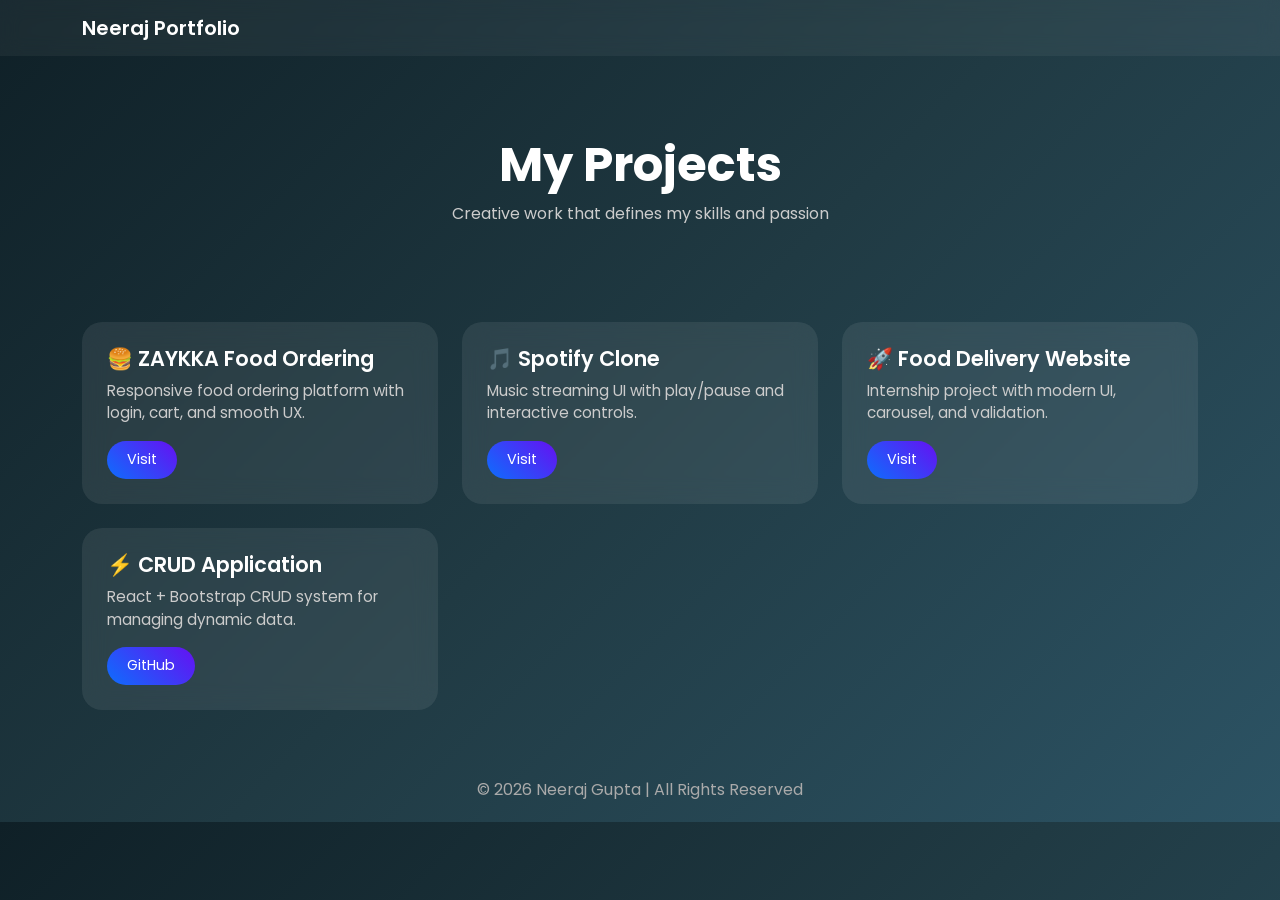
==== projects.html @ d2380ce1 "Update projects.html" ====
<!DOCTYPE html>
<html lang="en">
<head>
<meta charset="UTF-8">
<meta name="viewport" content="width=device-width, initial-scale=1.0">
<title>My Projects</title>

<!-- Bootstrap -->
<link href="https://cdn.jsdelivr.net/npm/bootstrap@5.3.2/dist/css/bootstrap.min.css" rel="stylesheet">

<!-- Font Awesome -->
<link rel="stylesheet" href="https://cdnjs.cloudflare.com/ajax/libs/font-awesome/6.5.0/css/all.min.css">

<!-- Google Font -->
<link href="https://fonts.googleapis.com/css2?family=Poppins:wght@300;400;600&display=swap" rel="stylesheet">
<link rel="stylesheet" href="project.css">
</head>
<body>

<!-- Navbar -->
<nav class="navbar navbar-expand-lg">
    <div class="container">
        <a class="navbar-brand" href="#">Neeraj Portfolio</a>
    </div>
</nav>

<!-- Hero -->
<section class="hero">
    <h1>My Projects</h1>
    <p>Creative work that defines my skills and passion</p>
</section>

<!-- Projects -->
<div class="container pb-5">
    <div class="row g-4">

        <!-- Project 1 -->
        <div class="col-md-6 col-lg-4">
            <div class="project-card">
                <div class="project-content">
                    <h5 class="project-title">🍔 ZAYKKA Food Ordering</h5>
                    <p class="project-text">Responsive food ordering platform with login, cart, and smooth UX.</p>
                    <a href="#" class="btn btn-custom">Visit</a>
                </div>
            </div>
        </div>

        <!-- Project 2 -->
        <div class="col-md-6 col-lg-4">
            <div class="project-card">
                <div class="project-content">
                    <h5 class="project-title">🎵 Spotify Clone</h5>
                    <p class="project-text">Music streaming UI with play/pause and interactive controls.</p>
                    <a href="#" class="btn btn-custom">Visit</a>
                </div>
            </div>
        </div>

        <!-- Project 3 -->
        <div class="col-md-6 col-lg-4">
            <div class="project-card">
                <div class="project-content">
                    <h5 class="project-title">🚀 Food Delivery Website</h5>
                    <p class="project-text">Internship project with modern UI, carousel, and validation.</p>
                    <a href="#" class="btn btn-custom">Visit</a>
                </div>
            </div>
        </div>

        <!-- Project 4 -->
        <div class="col-md-6 col-lg-4">
            <div class="project-card">
                <div class="project-content">
                    <h5 class="project-title">⚡ CRUD Application</h5>
                    <p class="project-text">React + Bootstrap CRUD system for managing dynamic data.</p>
                    <a href="#" class="btn btn-custom">GitHub</a>
                </div>
            </div>
        </div>

    </div>
</div>

<!-- Footer -->
<footer>
    © 2026 Neeraj Gupta | All Rights Reserved
</footer>

</body>
</html>
---- project.css ----
body {
    font-family: 'Poppins', sans-serif;
    background: linear-gradient(135deg, #0f2027, #203a43, #2c5364);
    color: #fff;
}

/* Navbar */
.navbar {
    background: rgba(255,255,255,0.05);
    backdrop-filter: blur(10px);
}
.navbar-brand {
    color: #fff !important;
    font-weight: 600;
}

/* Hero */
.hero {
    text-align: center;
    padding: 80px 20px;
}
.hero h1 {
    font-size: 3rem;
    font-weight: 700;
}
.hero p {
    color: #ccc;
}

/* Project Card */
.project-card {
    background: rgba(255,255,255,0.08);
    border-radius: 20px;
    padding: 25px;
    backdrop-filter: blur(12px);
    transition: 0.4s;
    height: 100%;
    position: relative;
    overflow: hidden;
}

/* Glow effect */
.project-card::before {
    content: '';
    position: absolute;
    width: 200%;
    height: 200%;
    background: linear-gradient(45deg, #0d6efd, #6610f2, #00c6ff);
    top: -50%;
    left: -50%;
    z-index: 0;
    opacity: 0;
    transition: 0.5s;
}

.project-card:hover::before {
    opacity: 0.2;
}

.project-card:hover {
    transform: translateY(-12px) scale(1.02);
}

/* Content inside card */
.project-content {
    position: relative;
    z-index: 1;
}

.project-title {
    font-size: 1.3rem;
    font-weight: 600;
    color: #fff;
}

.project-text {
    font-size: 0.95rem;
    color: #ccc;
}

/* Button */
.btn-custom {
    border-radius: 30px;
    padding: 8px 20px;
    font-size: 0.9rem;
    background: linear-gradient(45deg, #0d6efd, #6610f2);
    border: none;
    color: #fff;
}

.btn-custom:hover {
    opacity: 0.9;
}

/* Footer */
footer {
    text-align: center;
    padding: 20px;
    color: #aaa;
}

/* Responsive */
@media(max-width:768px){
    .hero h1 {
        font-size: 2rem;
    }
}
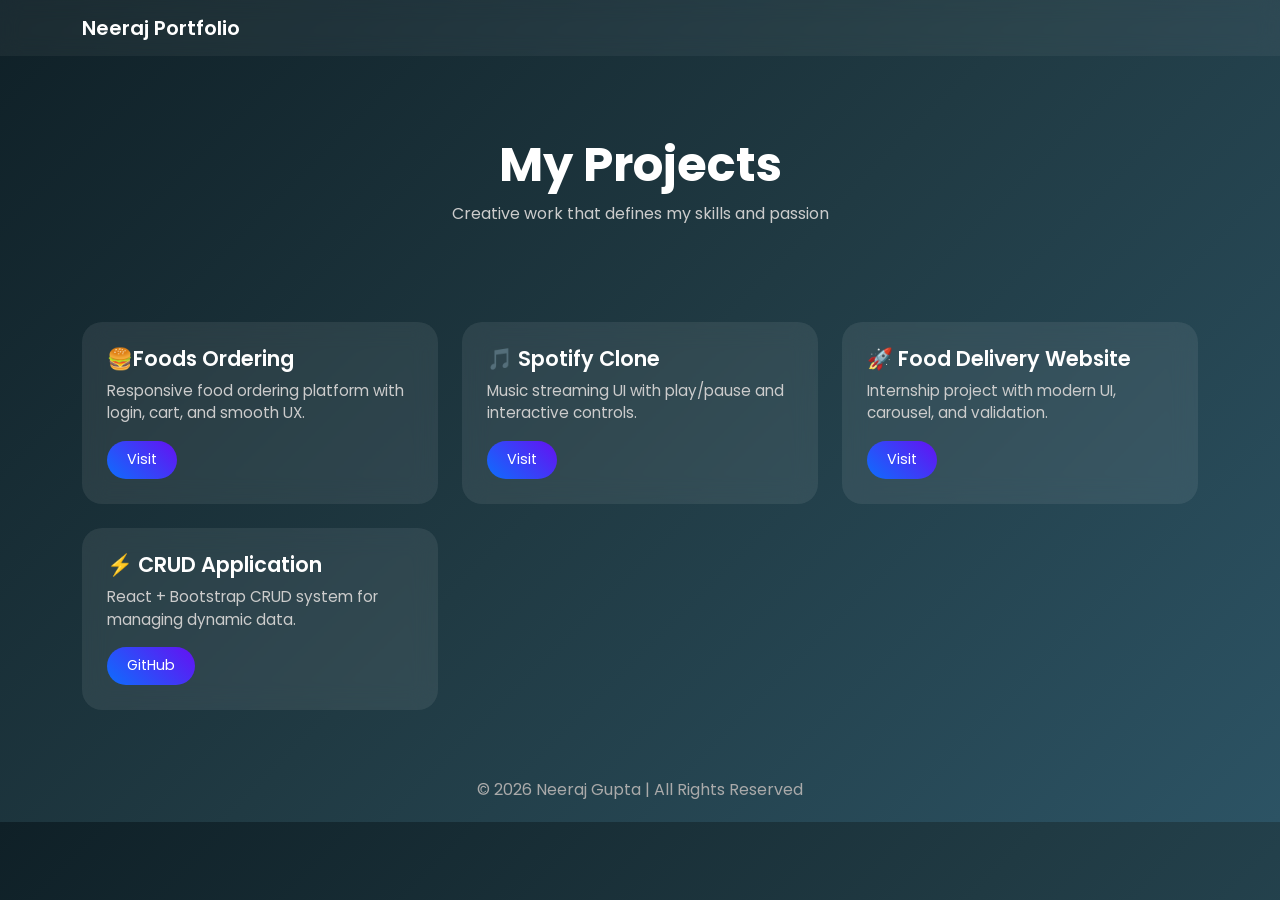
==== commit 8b94cba3: "Update projects.html" ====
--- a/projects.html
+++ b/projects.html
@@ -38,9 +38,9 @@
         <div class="col-md-6 col-lg-4">
             <div class="project-card">
                 <div class="project-content">
-                    <h5 class="project-title">🍔 ZAYKKA Food Ordering</h5>
+                    <h5 class="project-title">🍔Foods Ordering</h5>
                     <p class="project-text">Responsive food ordering platform with login, cart, and smooth UX.</p>
-                    <a href="#" class="btn btn-custom">Visit</a>
+                    <a href="https://neerajgupta20.github.io/Foodies-website/" class="btn btn-custom">Visit</a>
                 </div>
             </div>
         </div>
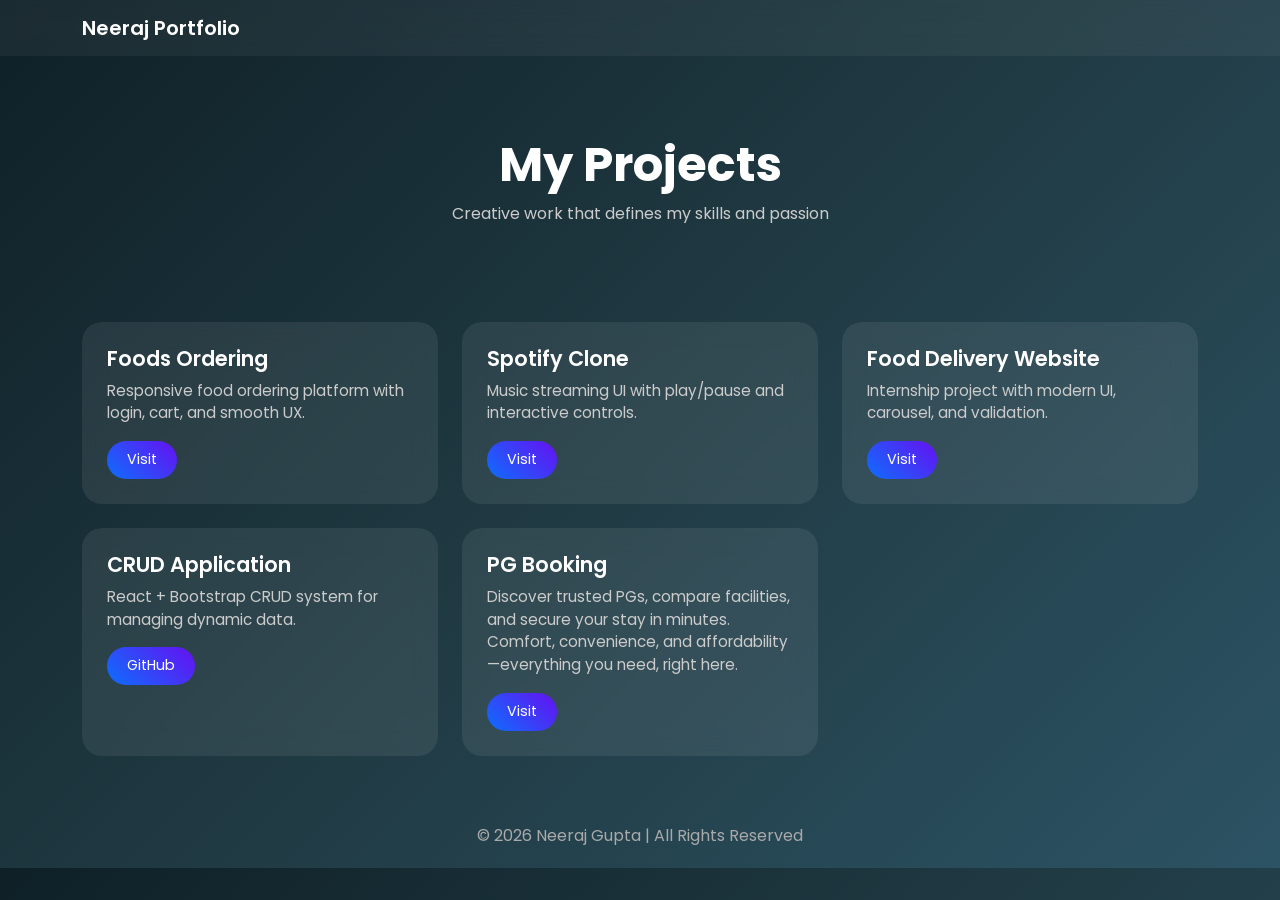
==== commit 8a237836: "Add 'PG Booking' project to projects.html Added a new project 'PG Booking' with a description and vi" ====
--- a/projects.html
+++ b/projects.html
@@ -38,9 +38,13 @@
         <div class="col-md-6 col-lg-4">
             <div class="project-card">
                 <div class="project-content">
-                    <h5 class="project-title">🍔Foods Ordering</h5>
+                    <h5 class="project-title">Foods Ordering</h5>
                     <p class="project-text">Responsive food ordering platform with login, cart, and smooth UX.</p>
-                    <a href="https://neerajgupta20.github.io/Foodies-website/" class="btn btn-custom">Visit</a>
+                    <a href="https://neerajgupta20.github.io/Foodies-website/" 
+   class="btn btn-custom" 
+   target="_blank">
+   Visit
+</a>
                 </div>
             </div>
         </div>
@@ -49,7 +53,7 @@
         <div class="col-md-6 col-lg-4">
             <div class="project-card">
                 <div class="project-content">
-                    <h5 class="project-title">🎵 Spotify Clone</h5>
+                    <h5 class="project-title">Spotify Clone</h5>
                     <p class="project-text">Music streaming UI with play/pause and interactive controls.</p>
                     <a href="#" class="btn btn-custom">Visit</a>
                 </div>
@@ -60,7 +64,7 @@
         <div class="col-md-6 col-lg-4">
             <div class="project-card">
                 <div class="project-content">
-                    <h5 class="project-title">🚀 Food Delivery Website</h5>
+                    <h5 class="project-title">Food Delivery Website</h5>
                     <p class="project-text">Internship project with modern UI, carousel, and validation.</p>
                     <a href="#" class="btn btn-custom">Visit</a>
                 </div>
@@ -71,9 +75,19 @@
         <div class="col-md-6 col-lg-4">
             <div class="project-card">
                 <div class="project-content">
-                    <h5 class="project-title">⚡ CRUD Application</h5>
+                    <h5 class="project-title">CRUD Application</h5>
                     <p class="project-text">React + Bootstrap CRUD system for managing dynamic data.</p>
                     <a href="#" class="btn btn-custom">GitHub</a>
+                </div>
+            </div>
+        </div>
+
+            <div class="col-md-6 col-lg-4">
+            <div class="project-card">
+                <div class="project-content">
+                    <h5 class="project-title">PG Booking</h5>
+                    <p class="project-text">Discover trusted PGs, compare facilities, and secure your stay in minutes. Comfort, convenience, and affordability—everything you need, right here.</p>
+                    <a href="#" class="btn btn-custom">Visit</a>
                 </div>
             </div>
         </div>
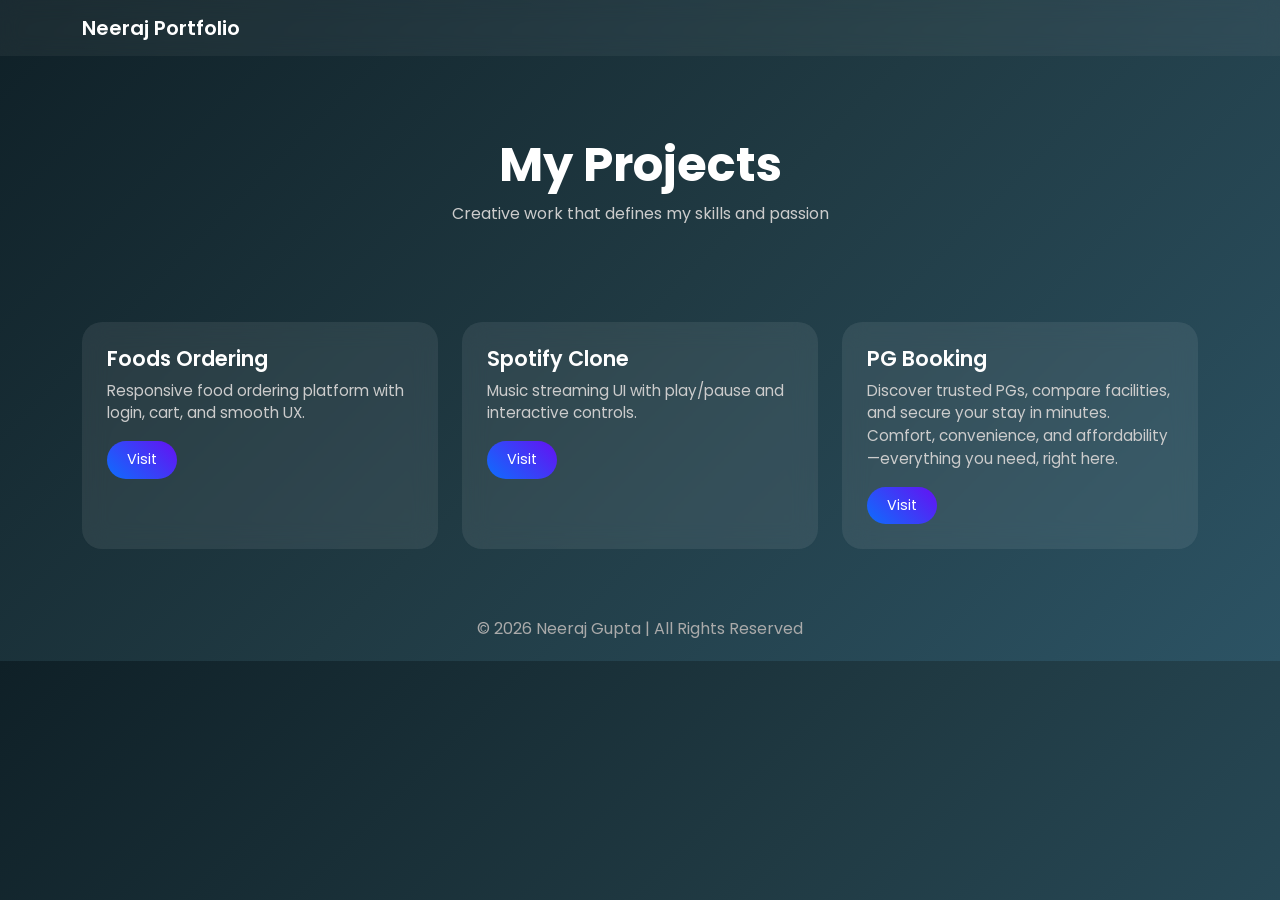
==== commit 8e306ea2: "Update projects.html" ====
--- a/projects.html
+++ b/projects.html
@@ -60,34 +60,16 @@
             </div>
         </div>
 
-        <!-- Project 3 -->
-        <div class="col-md-6 col-lg-4">
-            <div class="project-card">
-                <div class="project-content">
-                    <h5 class="project-title">Food Delivery Website</h5>
-                    <p class="project-text">Internship project with modern UI, carousel, and validation.</p>
-                    <a href="#" class="btn btn-custom">Visit</a>
-                </div>
-            </div>
-        </div>
+       
 
-        <!-- Project 4 -->
-        <div class="col-md-6 col-lg-4">
-            <div class="project-card">
-                <div class="project-content">
-                    <h5 class="project-title">CRUD Application</h5>
-                    <p class="project-text">React + Bootstrap CRUD system for managing dynamic data.</p>
-                    <a href="#" class="btn btn-custom">GitHub</a>
-                </div>
-            </div>
-        </div>
+     
 
             <div class="col-md-6 col-lg-4">
             <div class="project-card">
                 <div class="project-content">
                     <h5 class="project-title">PG Booking</h5>
                     <p class="project-text">Discover trusted PGs, compare facilities, and secure your stay in minutes. Comfort, convenience, and affordability—everything you need, right here.</p>
-                    <a href="#" class="btn btn-custom">Visit</a>
+                    <a href="https://neerajgupta20.github.io/pg-booking/" class="btn btn-custom">Visit</a>
                 </div>
             </div>
         </div>
